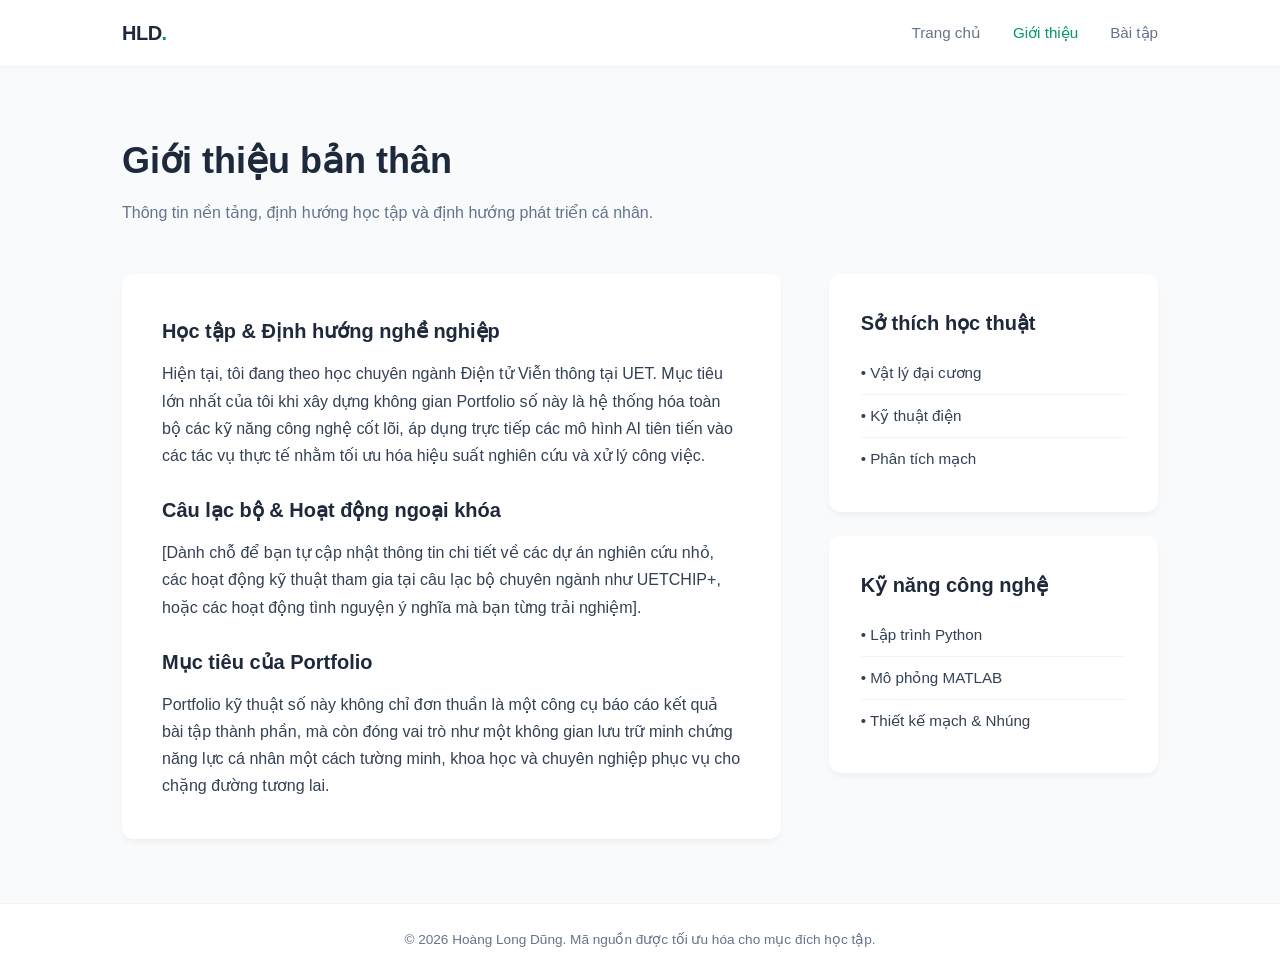
==== about.html @ b0f06dd4 "Create about.html" ====
<!DOCTYPE html>
<html lang="vi">
<head>
    <meta charset="UTF-8">
    <meta name="viewport" content="width=device-width, initial-scale=1.0">
    <title>Giới thiệu | Hoàng Long Dũng Portfolio</title>
    <link rel="stylesheet" href="style.css">
</head>
<body>

    <nav class="navbar">
        <div class="nav-container">
            <div class="nav-logo">HLD<span>.</span></div>
            <ul class="nav-menu">
                <li class="nav-item"><a href="index.html">Trang chủ</a></li>
                <li class="nav-item"><a href="about.html" class="active">Giới thiệu</a></li>
                <li class="nav-item"><a href="exercises.html">Bài tập</a></li>
            </ul>
        </div>
    </nav>

    <main class="container">
        <div class="page-header">
            <h1>Giới thiệu bản thân</h1>
            <p>Thông tin nền tảng, định hướng học tập và định hướng phát triển cá nhân.</p>
        </div>

        <div class="about-grid">
            <div class="about-card">
                <h2 class="about-section-title">Học tập & Định hướng nghề nghiệp</h2>
                <p>Hiện tại, tôi đang theo học chuyên ngành Điện tử Viễn thông tại UET. Mục tiêu lớn nhất của tôi khi xây dựng không gian Portfolio số này là hệ thống hóa toàn bộ các kỹ năng công nghệ cốt lõi, áp dụng trực tiếp các mô hình AI tiên tiến vào các tác vụ thực tế nhằm tối ưu hóa hiệu suất nghiên cứu và xử lý công việc.</p>
                
                <h2 class="about-section-title">Câu lạc bộ & Hoạt động ngoại khóa</h2>
                <p>[Dành chỗ để bạn tự cập nhật thông tin chi tiết về các dự án nghiên cứu nhỏ, các hoạt động kỹ thuật tham gia tại câu lạc bộ chuyên ngành như UETCHIP+, hoặc các hoạt động tình nguyện ý nghĩa mà bạn từng trải nghiệm].</p>
                
                <h2 class="about-section-title">Mục tiêu của Portfolio</h2>
                <p>Portfolio kỹ thuật số này không chỉ đơn thuần là một công cụ báo cáo kết quả bài tập thành phần, mà còn đóng vai trò như một không gian lưu trữ minh chứng năng lực cá nhân một cách tường minh, khoa học và chuyên nghiệp phục vụ cho chặng đường tương lai.</p>
            </div>

            <div class="sidebar-space">
                <div class="sidebar-card" style="margin-bottom: 1.5rem;">
                    <h2 class="about-section-title" style="margin-top: 0;">Sở thích học thuật</h2>
                    <ul class="interest-list">
                        <li>• Vật lý đại cương</li>
                        <li>• Kỹ thuật điện</li>
                        <li>• Phân tích mạch</li>
                    </ul>
                </div>

                <div class="sidebar-card">
                    <h2 class="about-section-title" style="margin-top: 0;">Kỹ năng công nghệ</h2>
                    <ul class="skill-list">
                        <li>• Lập trình Python</li>
                        <li>• Mô phỏng MATLAB</li>
                        <li>• Thiết kế mạch & Nhúng</li>
                    </ul>
                </div>
            </div>
        </div>
    </main>

    <footer class="footer">
        <p>&copy; 2026 Hoàng Long Dũng. Mã nguồn được tối ưu hóa cho mục đích học tập.</p>
    </footer>

</body>
</html>
---- style.css ----
/* --- Cấu hình biến màu sắc và Reset CSS --- */
:root {
    --primary-color: #1e293b;     /* Màu tối chủ đạo (Slate) */
    --accent-color: #059669;      /* Màu nhấn (Emerald Green) */
    --accent-hover: #047857;      /* Màu nhấn khi hover */
    --text-color: #334155;        /* Màu chữ chính */
    --text-light: #64748b;       /* Màu chữ phụ */
    --bg-light: #f8fafc;         /* Màu nền trang */
    --card-bg: #ffffff;          /* Màu nền thẻ bài tập */
    --max-width: 1100px;
}

* {
    box-sizing: border-box;
    margin: 0;
    padding: 0;
}

body {
    font-family: 'Segoe UI', Roboto, Helvetica, Arial, sans-serif;
    line-height: 1.7;
    color: var(--text-color);
    background-color: var(--bg-light);
}

a {
    text-decoration: none;
    color: inherit;
}

/* --- Thanh điều hướng (Navbar) --- */
.navbar {
    background-color: var(--card-bg);
    box-shadow: 0 1px 3px rgba(0, 0, 0, 0.05);
    position: sticky;
    top: 0;
    z-index: 1000;
}

.nav-container {
    max-width: var(--max-width);
    margin: 0 auto;
    display: flex;
    justify-content: space-between;
    align-items: center;
    padding: 1rem 2rem;
}

.nav-logo {
    font-size: 1.25rem;
    font-weight: 700;
    color: var(--primary-color);
    letter-spacing: -0.5px;
}

.nav-logo span {
    color: var(--accent-color);
}

.nav-menu {
    display: flex;
    list-style: none;
    gap: 2rem;
}

.nav-item a {
    font-size: 0.95rem;
    font-weight: 500;
    color: var(--text-light);
    transition: color 0.2s ease;
}

.nav-item a:hover, 
.nav-item a.active {
    color: var(--accent-color);
}

/* --- Bố cục Container chung --- */
.container {
    max-width: var(--max-width);
    margin: 0 auto;
    padding: 4rem 2rem;
    min-height: calc(100vh - 140px);
}

/* --- Trang chủ (Hero Section) --- */
.hero-section {
    display: flex;
    flex-direction: column;
    justify-content: center;
    align-items: flex-start;
    max-width: 800px;
    margin: 4rem auto;
}

.hero-badge {
    background-color: #e6f4ea;
    color: var(--accent-color);
    padding: 0.35rem 1rem;
    border-radius: 50px;
    font-size: 0.85rem;
    font-weight: 600;
    margin-bottom: 1.5rem;
}

.hero-title {
    font-size: 3rem;
    font-weight: 800;
    color: var(--primary-color);
    line-height: 1.2;
    margin-bottom: 1rem;
}

.hero-subtitle {
    font-size: 1.25rem;
    color: var(--text-light);
    margin-bottom: 2.5rem;
    max-width: 600px;
}

.cta-button {
    display: inline-block;
    background-color: var(--accent-color);
    color: #ffffff;
    padding: 0.75rem 2rem;
    border-radius: 6px;
    font-weight: 600;
    transition: background-color 0.2s ease, transform 0.2s ease;
}

.cta-button:hover {
    background-color: var(--accent-hover);
    transform: translateY(-1px);
}

/* --- Trang Giới thiệu (About Page) --- */
.page-header {
    margin-bottom: 3rem;
}

.page-header h1 {
    font-size: 2.25rem;
    color: var(--primary-color);
    font-weight: 700;
    margin-bottom: 0.5rem;
}

.page-header p {
    color: var(--text-light);
}

.about-grid {
    display: grid;
    grid-template-columns: 2fr 1fr;
    gap: 3rem;
}

.about-card {
    background-color: var(--card-bg);
    padding: 2.5rem;
    border-radius: 12px;
    box-shadow: 0 4px 6px -1px rgba(0, 0, 0, 0.05);
}

.about-section-title {
    font-size: 1.25rem;
    color: var(--primary-color);
    margin-top: 1.5rem;
    margin-bottom: 0.75rem;
    font-weight: 600;
}

.about-section-title:first-child {
    margin-top: 0;
}

.sidebar-card {
    background-color: var(--card-bg);
    padding: 2rem;
    border-radius: 12px;
    box-shadow: 0 4px 6px -1px rgba(0, 0, 0, 0.05);
    height: fit-content;
}

.skill-list, .interest-list {
    list-style: none;
}

.skill-list li, .interest-list li {
    padding: 0.5rem 0;
    border-bottom: 1px solid #f1f5f9;
    font-size: 0.95rem;
}

.skill-list li:last-child, .interest-list li:last-child {
    border-bottom: none;
}

/* --- Trang Bài tập (Exercises Grid) --- */
.exercises-grid {
    display: grid;
    grid-template-columns: repeat(auto-fit, minmax(300px, 1fr));
    gap: 2rem;
}

.exercise-card {
    background-color: var(--card-bg);
    border-radius: 10px;
    padding: 2rem;
    box-shadow: 0 4px 6px -1px rgba(0, 0, 0, 0.05);
    display: flex;
    flex-direction: column;
    justify-content: space-between;
    border-top: 4px solid #e2e8f0;
    transition: transform 0.2s ease, border-color 0.2s ease;
}

.exercise-card:hover {
    transform: translateY(-4px);
    border-top-color: var(--accent-color);
}

.ex-title {
    font-size: 1.2rem;
    color: var(--primary-color);
    font-weight: 700;
    margin-bottom: 0.75rem;
}

.ex-desc {
    font-size: 0.9rem;
    color: var(--text-light);
    margin-bottom: 1.5rem;
    flex-grow: 1;
}

.ex-link {
    font-size: 0.9rem;
    font-weight: 600;
    color: var(--accent-color);
    display: inline-flex;
    align-items: center;
    gap: 0.25rem;
    transition: color 0.2s ease;
}

.ex-link:hover {
    color: var(--accent-hover);
}

/* --- Chân trang (Footer) --- */
.footer {
    background-color: var(--card-bg);
    border-top: 1px solid #f1f5f9;
    padding: 1.5rem;
    text-align: center;
    font-size: 0.85rem;
    color: var(--text-light);
}

/* --- Cấu hình Responsive (Mobile & Tablet) --- */
@media (max-width: 768px) {
    .nav-container {
        flex-direction: column;
        gap: 1rem;
        padding: 1rem;
    }
    .nav-menu {
        gap: 1.5rem;
    }
    .hero-title {
        font-size: 2.25rem;
    }
    .about-grid {
        grid-template-columns: 1fr;
        gap: 2rem;
    }
    .container {
        padding: 2rem 1.25rem;
    }
}
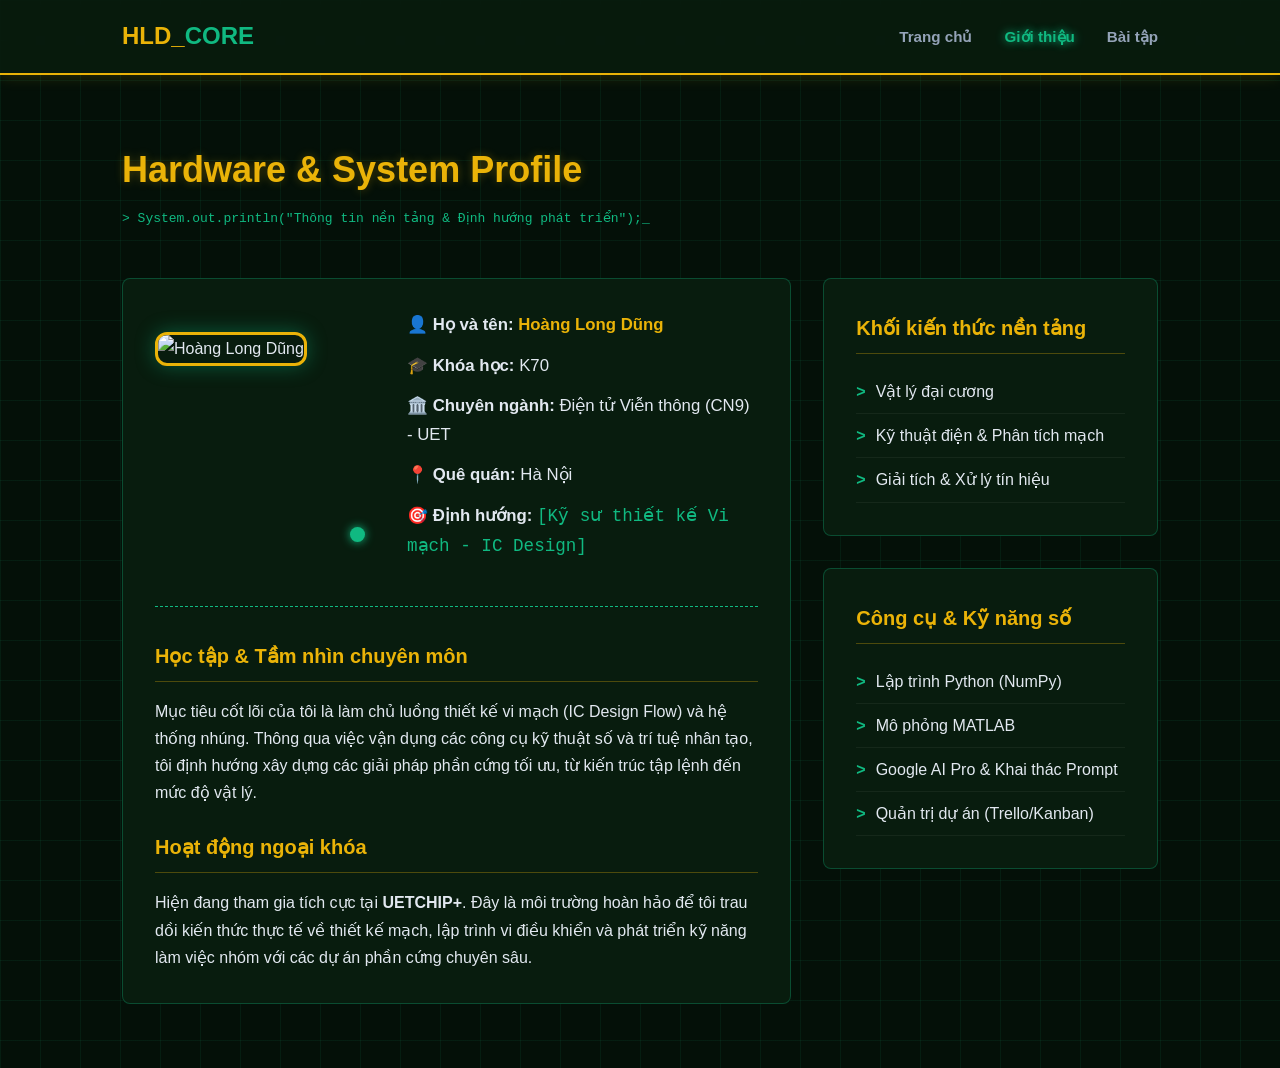
==== commit 25673b03: "Update about.html" ====
--- a/about.html
+++ b/about.html
@@ -3,14 +3,15 @@
 <head>
     <meta charset="UTF-8">
     <meta name="viewport" content="width=device-width, initial-scale=1.0">
-    <title>Giới thiệu | Hoàng Long Dũng Portfolio</title>
+    <title>Giới thiệu | IC Profile - Hoàng Long Dũng</title>
     <link rel="stylesheet" href="style.css">
 </head>
 <body>
 
+    <!-- Thanh điều hướng -->
     <nav class="navbar">
         <div class="nav-container">
-            <div class="nav-logo">HLD<span>.</span></div>
+            <div class="nav-logo">HLD_<span>CORE</span></div>
             <ul class="nav-menu">
                 <li class="nav-item"><a href="index.html">Trang chủ</a></li>
                 <li class="nav-item"><a href="about.html" class="active">Giới thiệu</a></li>
@@ -19,49 +20,64 @@
         </div>
     </nav>
 
+    <!-- Nội dung chính -->
     <main class="container">
         <div class="page-header">
-            <h1>Giới thiệu bản thân</h1>
-            <p>Thông tin nền tảng, định hướng học tập và định hướng phát triển cá nhân.</p>
+            <h1>Hardware & System Profile</h1>
+            <p>> System.out.println("Thông tin nền tảng & Định hướng phát triển");_</p>
         </div>
 
         <div class="about-grid">
+            <!-- Khối nội dung chính bên trái -->
             <div class="about-card">
-                <h2 class="about-section-title">Học tập & Định hướng nghề nghiệp</h2>
-                <p>Hiện tại, tôi đang theo học chuyên ngành Điện tử Viễn thông tại UET. Mục tiêu lớn nhất của tôi khi xây dựng không gian Portfolio số này là hệ thống hóa toàn bộ các kỹ năng công nghệ cốt lõi, áp dụng trực tiếp các mô hình AI tiên tiến vào các tác vụ thực tế nhằm tối ưu hóa hiệu suất nghiên cứu và xử lý công việc.</p>
                 
-                <h2 class="about-section-title">Câu lạc bộ & Hoạt động ngoại khóa</h2>
-                <p>[Dành chỗ để bạn tự cập nhật thông tin chi tiết về các dự án nghiên cứu nhỏ, các hoạt động kỹ thuật tham gia tại câu lạc bộ chuyên ngành như UETCHIP+, hoặc các hoạt động tình nguyện ý nghĩa mà bạn từng trải nghiệm].</p>
+                <!-- Khu vực chứa Ảnh và Thông tin cơ bản -->
+                <div class="profile-hero">
+                    <div class="profile-img-box">
+                        <!-- Tên tệp ảnh của bạn sẽ thay vào thuộc tính src dưới đây -->
+                        <img src="avatar.jpg" alt="Hoàng Long Dũng">
+                        <div class="status-dot"></div>
+                    </div>
+                    
+                    <div class="profile-details">
+                        <p>👤 <strong>Họ và tên:</strong> <span class="highlight-text">Hoàng Long Dũng</span></p>
+                        <p>🎓 <strong>Khóa học:</strong> K70</p>
+                        <p>🏛️ <strong>Chuyên ngành:</strong> Điện tử Viễn thông (CN9) - UET</p>
+                        <p>📍 <strong>Quê quán:</strong> Hà Nội</p>
+                        <p>🎯 <strong>Định hướng:</strong> <span class="tech-text">[Kỹ sư thiết kế Vi mạch - IC Design]</span></p>
+                    </div>
+                </div>
+
+                <h2 class="about-section-title">Học tập & Tầm nhìn chuyên môn</h2>
+                <p>Mục tiêu cốt lõi của tôi là làm chủ luồng thiết kế vi mạch (IC Design Flow) và hệ thống nhúng. Thông qua việc vận dụng các công cụ kỹ thuật số và trí tuệ nhân tạo, tôi định hướng xây dựng các giải pháp phần cứng tối ưu, từ kiến trúc tập lệnh đến mức độ vật lý.</p>
                 
-                <h2 class="about-section-title">Mục tiêu của Portfolio</h2>
-                <p>Portfolio kỹ thuật số này không chỉ đơn thuần là một công cụ báo cáo kết quả bài tập thành phần, mà còn đóng vai trò như một không gian lưu trữ minh chứng năng lực cá nhân một cách tường minh, khoa học và chuyên nghiệp phục vụ cho chặng đường tương lai.</p>
+                <h2 class="about-section-title">Hoạt động ngoại khóa</h2>
+                <p>Hiện đang tham gia tích cực tại <strong>UETCHIP+</strong>. Đây là môi trường hoàn hảo để tôi trau dồi kiến thức thực tế về thiết kế mạch, lập trình vi điều khiển và phát triển kỹ năng làm việc nhóm với các dự án phần cứng chuyên sâu.</p>
             </div>
 
+            <!-- Khối kỹ năng bên phải (Sidebar) -->
             <div class="sidebar-space">
-                <div class="sidebar-card" style="margin-bottom: 1.5rem;">
-                    <h2 class="about-section-title" style="margin-top: 0;">Sở thích học thuật</h2>
+                <div class="sidebar-card" style="margin-bottom: 2rem;">
+                    <h2 class="about-section-title" style="margin-top: 0;">Khối kiến thức nền tảng</h2>
                     <ul class="interest-list">
-                        <li>• Vật lý đại cương</li>
-                        <li>• Kỹ thuật điện</li>
-                        <li>• Phân tích mạch</li>
+                        <li>Vật lý đại cương</li>
+                        <li>Kỹ thuật điện & Phân tích mạch</li>
+                        <li>Giải tích & Xử lý tín hiệu</li>
                     </ul>
                 </div>
 
                 <div class="sidebar-card">
-                    <h2 class="about-section-title" style="margin-top: 0;">Kỹ năng công nghệ</h2>
+                    <h2 class="about-section-title" style="margin-top: 0;">Công cụ & Kỹ năng số</h2>
                     <ul class="skill-list">
-                        <li>• Lập trình Python</li>
-                        <li>• Mô phỏng MATLAB</li>
-                        <li>• Thiết kế mạch & Nhúng</li>
+                        <li>Lập trình Python (NumPy)</li>
+                        <li>Mô phỏng MATLAB</li>
+                        <li>Google AI Pro & Khai thác Prompt</li>
+                        <li>Quản trị dự án (Trello/Kanban)</li>
                     </ul>
                 </div>
             </div>
         </div>
     </main>
 
-    <footer class="footer">
-        <p>&copy; 2026 Hoàng Long Dũng. Mã nguồn được tối ưu hóa cho mục đích học tập.</p>
-    </footer>
-
 </body>
 </html>
--- a/style.css
+++ b/style.css
@@ -1,281 +1,146 @@
-/* --- Cấu hình biến màu sắc và Reset CSS --- */
+/* --- Cấu hình màu sắc Hệ mạch (Circuit Theme) --- */
 :root {
-    --primary-color: #1e293b;     /* Màu tối chủ đạo (Slate) */
-    --accent-color: #059669;      /* Màu nhấn (Emerald Green) */
-    --accent-hover: #047857;      /* Màu nhấn khi hover */
-    --text-color: #334155;        /* Màu chữ chính */
-    --text-light: #64748b;       /* Màu chữ phụ */
-    --bg-light: #f8fafc;         /* Màu nền trang */
-    --card-bg: #ffffff;          /* Màu nền thẻ bài tập */
+    --bg-color: #041008;       /* Xanh lá cực đậm (Gần đen) */
+    --card-bg: #081c0e;        /* Xanh lá đậm nền thẻ */
+    --primary-color: #eab308;  /* Vàng Gold (Đường mạch chip) */
+    --accent-color: #10b981;   /* Xanh lá công nghệ (Neon) */
+    --text-color: #e2e8f0;     /* Trắng xám dễ đọc */
+    --text-light: #94a3b8;     /* Xám phụ */
+    --grid-line: rgba(16, 185, 129, 0.08); /* Màu vạch kẻ lưới */
     --max-width: 1100px;
 }
 
-* {
-    box-sizing: border-box;
-    margin: 0;
-    padding: 0;
+* { box-sizing: border-box; margin: 0; padding: 0; }
+
+body {
+    font-family: 'Consolas', 'Segoe UI', Tahoma, sans-serif; /* Font hơi hướng code/tech */
+    line-height: 1.7;
+    color: var(--text-color);
+    background-color: var(--bg-color);
+    /* Hiệu ứng nền lưới công nghệ */
+    background-image: 
+        linear-gradient(var(--grid-line) 1px, transparent 1px),
+        linear-gradient(90deg, var(--grid-line) 1px, transparent 1px);
+    background-size: 40px 40px; 
 }
 
-body {
-    font-family: 'Segoe UI', Roboto, Helvetica, Arial, sans-serif;
-    line-height: 1.7;
-    color: var(--text-color);
-    background-color: var(--bg-light);
-}
+a { text-decoration: none; color: inherit; }
 
-a {
-    text-decoration: none;
-    color: inherit;
-}
-
-/* --- Thanh điều hướng (Navbar) --- */
+/* --- Thanh điều hướng --- */
 .navbar {
-    background-color: var(--card-bg);
-    box-shadow: 0 1px 3px rgba(0, 0, 0, 0.05);
-    position: sticky;
-    top: 0;
-    z-index: 1000;
+    background-color: rgba(8, 28, 14, 0.9);
+    border-bottom: 2px solid var(--primary-color);
+    box-shadow: 0 0 15px rgba(234, 179, 8, 0.2);
+    backdrop-filter: blur(5px);
+    position: sticky; top: 0; z-index: 1000;
 }
 
 .nav-container {
     max-width: var(--max-width);
     margin: 0 auto;
-    display: flex;
-    justify-content: space-between;
-    align-items: center;
+    display: flex; justify-content: space-between; align-items: center;
     padding: 1rem 2rem;
 }
 
 .nav-logo {
-    font-size: 1.25rem;
-    font-weight: 700;
-    color: var(--primary-color);
-    letter-spacing: -0.5px;
+    font-size: 1.5rem; font-weight: 800;
+    color: var(--primary-color); text-transform: uppercase;
+}
+.nav-logo span { color: var(--accent-color); }
+
+.nav-menu { display: flex; list-style: none; gap: 2rem; }
+.nav-item a {
+    font-size: 0.95rem; font-weight: 600; color: var(--text-light);
+    transition: color 0.3s, text-shadow 0.3s;
+}
+.nav-item a:hover, .nav-item a.active {
+    color: var(--accent-color);
+    text-shadow: 0 0 8px var(--accent-color);
 }
 
-.nav-logo span {
-    color: var(--accent-color);
+/* --- Container chung --- */
+.container { max-width: var(--max-width); margin: 0 auto; padding: 4rem 2rem; min-height: 80vh; }
+
+/* --- Trang Giới thiệu (About Profile Layout) --- */
+.page-header h1 {
+    font-size: 2.25rem; color: var(--primary-color); font-weight: 700;
+    text-shadow: 0 0 10px rgba(234, 179, 8, 0.3); margin-bottom: 0.5rem;
+}
+.page-header p { color: var(--accent-color); margin-bottom: 3rem; font-family: monospace; }
+
+.about-grid { display: grid; grid-template-columns: 2fr 1fr; gap: 2rem; }
+
+/* Các khối thẻ (Cards) với hiệu ứng viền vi mạch */
+.about-card, .sidebar-card, .exercise-card {
+    background-color: var(--card-bg);
+    padding: 2rem;
+    border-radius: 8px;
+    border: 1px solid rgba(16, 185, 129, 0.3);
+    position: relative;
+    transition: all 0.3s ease;
 }
 
-.nav-menu {
-    display: flex;
-    list-style: none;
-    gap: 2rem;
-}
-
-.nav-item a {
-    font-size: 0.95rem;
-    font-weight: 500;
-    color: var(--text-light);
-    transition: color 0.2s ease;
-}
-
-.nav-item a:hover, 
-.nav-item a.active {
-    color: var(--accent-color);
-}
-
-/* --- Bố cục Container chung --- */
-.container {
-    max-width: var(--max-width);
-    margin: 0 auto;
-    padding: 4rem 2rem;
-    min-height: calc(100vh - 140px);
-}
-
-/* --- Trang chủ (Hero Section) --- */
-.hero-section {
-    display: flex;
-    flex-direction: column;
-    justify-content: center;
-    align-items: flex-start;
-    max-width: 800px;
-    margin: 4rem auto;
-}
-
-.hero-badge {
-    background-color: #e6f4ea;
-    color: var(--accent-color);
-    padding: 0.35rem 1rem;
-    border-radius: 50px;
-    font-size: 0.85rem;
-    font-weight: 600;
-    margin-bottom: 1.5rem;
-}
-
-.hero-title {
-    font-size: 3rem;
-    font-weight: 800;
-    color: var(--primary-color);
-    line-height: 1.2;
-    margin-bottom: 1rem;
-}
-
-.hero-subtitle {
-    font-size: 1.25rem;
-    color: var(--text-light);
-    margin-bottom: 2.5rem;
-    max-width: 600px;
-}
-
-.cta-button {
-    display: inline-block;
-    background-color: var(--accent-color);
-    color: #ffffff;
-    padding: 0.75rem 2rem;
-    border-radius: 6px;
-    font-weight: 600;
-    transition: background-color 0.2s ease, transform 0.2s ease;
-}
-
-.cta-button:hover {
-    background-color: var(--accent-hover);
-    transform: translateY(-1px);
-}
-
-/* --- Trang Giới thiệu (About Page) --- */
-.page-header {
-    margin-bottom: 3rem;
-}
-
-.page-header h1 {
-    font-size: 2.25rem;
-    color: var(--primary-color);
-    font-weight: 700;
-    margin-bottom: 0.5rem;
-}
-
-.page-header p {
-    color: var(--text-light);
-}
-
-.about-grid {
-    display: grid;
-    grid-template-columns: 2fr 1fr;
-    gap: 3rem;
-}
-
-.about-card {
-    background-color: var(--card-bg);
-    padding: 2.5rem;
-    border-radius: 12px;
-    box-shadow: 0 4px 6px -1px rgba(0, 0, 0, 0.05);
+/* Hiệu ứng phát sáng khi di chuột (Glow effect) */
+.about-card:hover, .sidebar-card:hover, .exercise-card:hover {
+    border-color: var(--primary-color);
+    box-shadow: 0 0 20px rgba(234, 179, 8, 0.15), inset 0 0 10px rgba(16, 185, 129, 0.1);
+    transform: translateY(-2px);
 }
 
 .about-section-title {
-    font-size: 1.25rem;
-    color: var(--primary-color);
-    margin-top: 1.5rem;
-    margin-bottom: 0.75rem;
-    font-weight: 600;
+    font-size: 1.25rem; color: var(--primary-color);
+    margin-top: 1.5rem; margin-bottom: 1rem;
+    border-bottom: 1px solid rgba(234, 179, 8, 0.3);
+    padding-bottom: 0.5rem;
 }
 
-.about-section-title:first-child {
-    margin-top: 0;
+/* Khối thông tin cá nhân (Ảnh + Text) */
+.profile-hero {
+    display: flex; gap: 2rem; align-items: center;
+    margin-bottom: 2rem; padding-bottom: 2rem;
+    border-bottom: 1px dashed var(--accent-color);
 }
 
-.sidebar-card {
-    background-color: var(--card-bg);
-    padding: 2rem;
-    border-radius: 12px;
-    box-shadow: 0 4px 6px -1px rgba(0, 0, 0, 0.05);
-    height: fit-content;
+.profile-img-box {
+    position: relative;
+    width: 220px; height: 220px;
+    flex-shrink: 0;
 }
 
-.skill-list, .interest-list {
-    list-style: none;
+.profile-img-box img {
+    width: 100%; height: 100%; object-fit: cover;
+    border-radius: 12px;
+    border: 3px solid var(--primary-color);
+    box-shadow: 0 0 20px rgba(16, 185, 129, 0.4);
 }
 
-.skill-list li, .interest-list li {
-    padding: 0.5rem 0;
-    border-bottom: 1px solid #f1f5f9;
-    font-size: 0.95rem;
+/* Chấm nhấp nháy góc ảnh */
+.status-dot {
+    position: absolute; bottom: 10px; right: 10px;
+    width: 15px; height: 15px;
+    background-color: var(--accent-color);
+    border-radius: 50%;
+    box-shadow: 0 0 10px var(--accent-color);
+    animation: blink 2s infinite;
 }
 
-.skill-list li:last-child, .interest-list li:last-child {
-    border-bottom: none;
+@keyframes blink { 0%, 100% { opacity: 1; } 50% { opacity: 0.4; } }
+
+.profile-details p { margin-bottom: 0.75rem; font-size: 1.05rem; }
+.highlight-text { color: var(--primary-color); font-weight: bold; }
+.tech-text { color: var(--accent-color); font-family: monospace; font-size: 1.1rem;}
+
+.skill-list, .interest-list { list-style: none; }
+.skill-list li, .interest-list li {
+    padding: 0.5rem 0; border-bottom: 1px solid rgba(255,255,255,0.05);
+}
+.skill-list li::before, .interest-list li::before {
+    content: '>'; color: var(--accent-color); margin-right: 10px; font-weight: bold;
 }
 
-/* --- Trang Bài tập (Exercises Grid) --- */
-.exercises-grid {
-    display: grid;
-    grid-template-columns: repeat(auto-fit, minmax(300px, 1fr));
-    gap: 2rem;
+/* Cấu hình Mobile */
+@media (max-width: 768px) {
+    .about-grid { grid-template-columns: 1fr; }
+    .profile-hero { flex-direction: column; text-align: center; }
+    .nav-container { flex-direction: column; gap: 1rem; }
 }
-
-.exercise-card {
-    background-color: var(--card-bg);
-    border-radius: 10px;
-    padding: 2rem;
-    box-shadow: 0 4px 6px -1px rgba(0, 0, 0, 0.05);
-    display: flex;
-    flex-direction: column;
-    justify-content: space-between;
-    border-top: 4px solid #e2e8f0;
-    transition: transform 0.2s ease, border-color 0.2s ease;
-}
-
-.exercise-card:hover {
-    transform: translateY(-4px);
-    border-top-color: var(--accent-color);
-}
-
-.ex-title {
-    font-size: 1.2rem;
-    color: var(--primary-color);
-    font-weight: 700;
-    margin-bottom: 0.75rem;
-}
-
-.ex-desc {
-    font-size: 0.9rem;
-    color: var(--text-light);
-    margin-bottom: 1.5rem;
-    flex-grow: 1;
-}
-
-.ex-link {
-    font-size: 0.9rem;
-    font-weight: 600;
-    color: var(--accent-color);
-    display: inline-flex;
-    align-items: center;
-    gap: 0.25rem;
-    transition: color 0.2s ease;
-}
-
-.ex-link:hover {
-    color: var(--accent-hover);
-}
-
-/* --- Chân trang (Footer) --- */
-.footer {
-    background-color: var(--card-bg);
-    border-top: 1px solid #f1f5f9;
-    padding: 1.5rem;
-    text-align: center;
-    font-size: 0.85rem;
-    color: var(--text-light);
-}
-
-/* --- Cấu hình Responsive (Mobile & Tablet) --- */
-@media (max-width: 768px) {
-    .nav-container {
-        flex-direction: column;
-        gap: 1rem;
-        padding: 1rem;
-    }
-    .nav-menu {
-        gap: 1.5rem;
-    }
-    .hero-title {
-        font-size: 2.25rem;
-    }
-    .about-grid {
-        grid-template-columns: 1fr;
-        gap: 2rem;
-    }
-    .container {
-        padding: 2rem 1.25rem;
-    }
-}
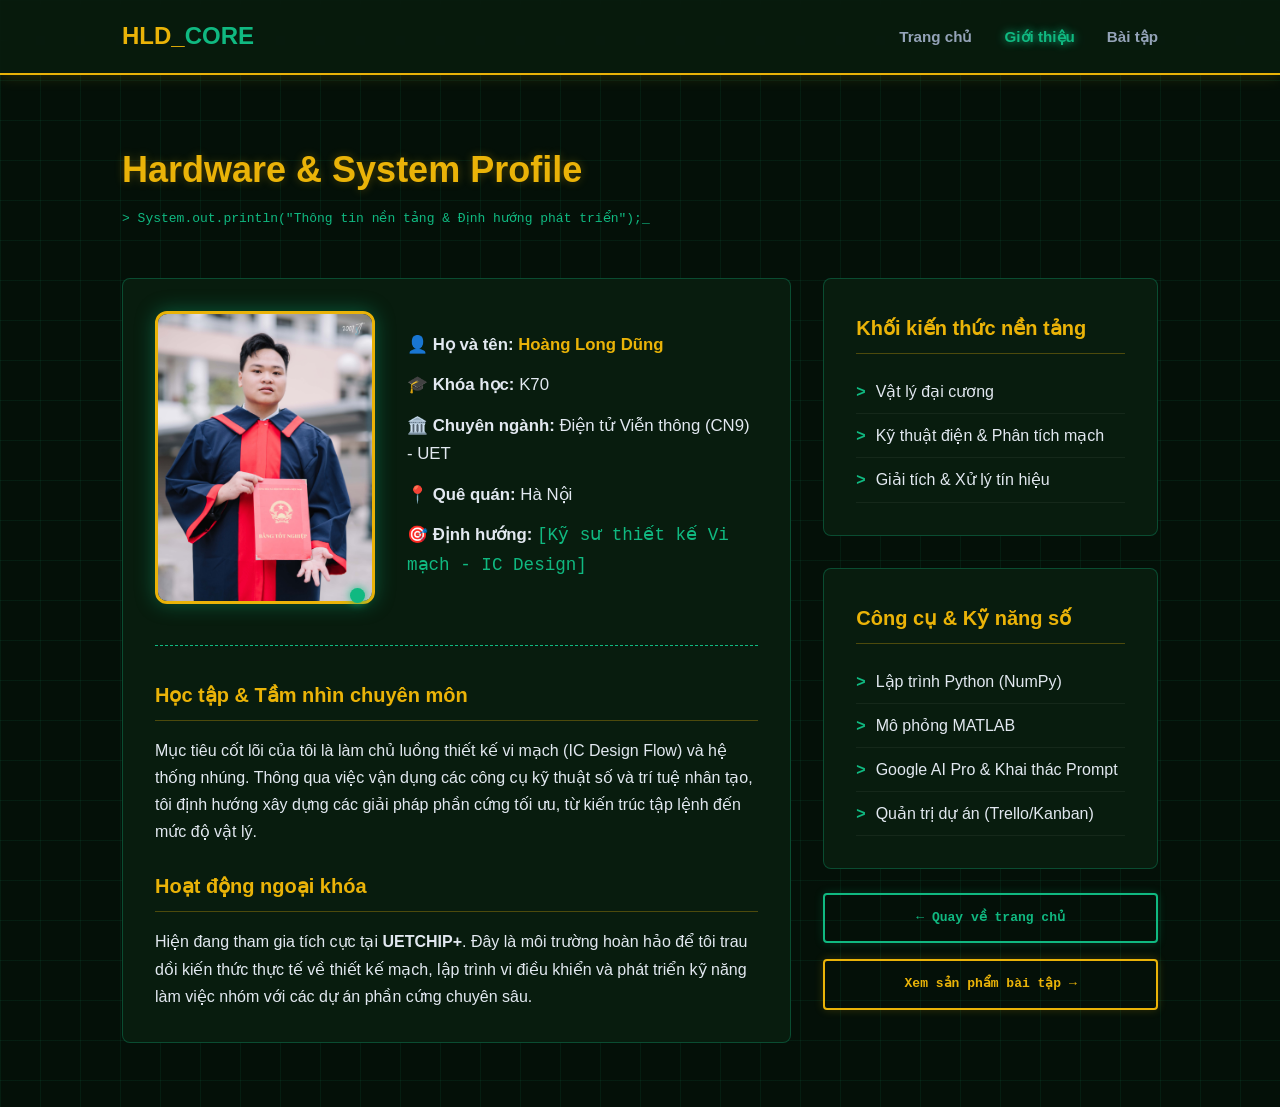
==== commit 2f3787ac: "Update about.html" ====
--- a/about.html
+++ b/about.html
@@ -75,6 +75,10 @@
                         <li>Quản trị dự án (Trello/Kanban)</li>
                     </ul>
                 </div>
+                <div style="display: flex; flex-direction: column; gap: 1rem; margin-top: 1.5rem;">
+                <a href="index.html" class="cta-button secondary-btn" style="text-align: center;">&larr; Quay về trang chủ</a>
+                <a href="exercises.html" class="cta-button" style="text-align: center;">Xem sản phẩm bài tập &rarr;</a>
+            </div>
             </div>
         </div>
     </main>
--- a/style.css
+++ b/style.css
@@ -103,12 +103,17 @@
 
 .profile-img-box {
     position: relative;
-    width: 220px; height: 220px;
+    width: 220px; 
+    height: auto; 
+    aspect-ratio: 3 / 4; /* Ép khung về tỷ lệ hình chữ nhật dọc chuẩn của ảnh thẻ/ảnh chân dung */
     flex-shrink: 0;
 }
 
 .profile-img-box img {
-    width: 100%; height: 100%; object-fit: cover;
+    width: 100%; 
+    height: 100%; 
+    object-fit: cover; /* Vẫn giữ lệnh này để ảnh phủ kín khung */
+    object-position: center top; /* Lệnh "thần thánh" giúp neo đỉnh ảnh sát với mép trên của khung */
     border-radius: 12px;
     border: 3px solid var(--primary-color);
     box-shadow: 0 0 20px rgba(16, 185, 129, 0.4);
@@ -144,3 +149,183 @@
     .profile-hero { flex-direction: column; text-align: center; }
     .nav-container { flex-direction: column; gap: 1rem; }
 }
+/* --- CẬP NHẬT GIAO DIỆN TRANG CHỦ (HERO SECTION) --- */
+
+/* Chia đôi màn hình */
+.hero-section {
+    display: grid;
+    grid-template-columns: 1.2fr 1fr;
+    gap: 3rem;
+    align-items: center;
+    max-width: 1100px;
+    margin: 2rem auto;
+}
+
+.hero-text {
+    display: flex;
+    flex-direction: column;
+    align-items: flex-start;
+}
+
+/* Hiệu ứng chữ nổi bật: Chuyển màu từ Trắng sang Vàng Gold */
+.gradient-text {
+    background: linear-gradient(90deg, #ffffff 0%, var(--primary-color) 100%);
+    -webkit-background-clip: text;
+    -webkit-text-fill-color: transparent;
+    display: inline-block;
+    text-shadow: none; /* Bỏ viền bóng để gradient lên màu sắc nét nhất */
+}
+
+.hero-title {
+    font-size: 3.5rem;
+    font-weight: 800;
+    color: var(--text-color);
+    line-height: 1.3;
+    margin-bottom: 1.5rem;
+}
+
+.hero-badge {
+    background-color: rgba(16, 185, 129, 0.1);
+    color: var(--accent-color);
+    padding: 0.35rem 1rem;
+    border-radius: 4px;
+    border: 1px solid rgba(16, 185, 129, 0.3);
+    font-size: 0.9rem;
+    font-weight: bold;
+    font-family: monospace;
+    margin-bottom: 1.5rem;
+}
+
+/* Nút bấm (Button) dạng viền Neon sáng */
+.cta-button {
+    display: inline-block;
+    background-color: transparent;
+    color: var(--primary-color);
+    padding: 0.75rem 2rem;
+    border: 2px solid var(--primary-color);
+    border-radius: 4px;
+    font-weight: bold;
+    font-family: monospace;
+    transition: all 0.3s ease;
+    box-shadow: 0 0 10px rgba(234, 179, 8, 0.2);
+}
+
+.cta-button:hover {
+    background-color: var(--primary-color);
+    color: #000;
+    box-shadow: 0 0 25px rgba(234, 179, 8, 0.6);
+    transform: translateY(-3px);
+}
+
+/* Hiệu ứng hình ảnh lơ lửng */
+.hero-graphic {
+    display: flex;
+    justify-content: center;
+    align-items: center;
+}
+
+.floating-chip {
+    width: 100%;
+    max-width: 320px;
+    animation: float 4s ease-in-out infinite;
+    filter: drop-shadow(0 0 30px rgba(16, 185, 129, 0.3)) invert(0.8) sepia(1) hue-rotate(80deg) saturate(3); /* Lọc màu icon gốc sang màu xanh lá công nghệ */
+}
+
+@keyframes float {
+    0% { transform: translateY(0px); }
+    50% { transform: translateY(-20px); }
+    100% { transform: translateY(0px); }
+}
+
+/* Tự động sắp xếp lại khi xem trên điện thoại */
+@media (max-width: 768px) {
+    .hero-section {
+        grid-template-columns: 1fr;
+        text-align: center;
+    }
+    .hero-text {
+        align-items: center;
+    }
+    .hero-title {
+        font-size: 2.5rem;
+    }
+    .hero-graphic {
+        order: -1; /* Đẩy hình ảnh lên trên cùng khi xem bằng điện thoại */
+        margin-bottom: 2rem;
+    }
+}
+/* --- CĂN CHỈNH NHÓM NÚT BẤM --- */
+.button-group {
+    display: flex;
+    gap: 1.5rem; /* Khoảng cách hoàn hảo giữa 2 nút */
+    margin-top: 3rem; /* Đẩy cách đoạn văn ra một chút cho thoáng */
+    flex-wrap: wrap; /* Tự động xếp xuống dòng nếu xem trên điện thoại dọc */
+}
+
+/* Nút bấm phụ (Màu xanh công nghệ) */
+.secondary-btn {
+    color: var(--accent-color);
+    border-color: var(--accent-color);
+    box-shadow: 0 0 10px rgba(16, 185, 129, 0.2);
+}
+
+.secondary-btn:hover {
+    background-color: var(--accent-color);
+    color: #000;
+    box-shadow: 0 0 25px rgba(16, 185, 129, 0.6);
+}
+/* --- VẼ VI MẠCH BẰNG PURE CSS --- */
+.hero-graphic {
+    display: flex;
+    justify-content: center;
+    align-items: center;
+    perspective: 1000px;
+}
+
+.pure-css-chip {
+    width: 180px;
+    height: 180px;
+    background-color: var(--card-bg);
+    border: 3px solid var(--accent-color);
+    border-radius: 16px;
+    position: relative;
+    display: flex;
+    justify-content: center;
+    align-items: center;
+    box-shadow: 0 0 40px rgba(16, 185, 129, 0.3), inset 0 0 20px rgba(16, 185, 129, 0.2);
+    animation: float 4s ease-in-out infinite;
+}
+
+/* Lõi vi mạch */
+.chip-core {
+    width: 90px;
+    height: 90px;
+    background-color: var(--bg-color);
+    border: 2px solid var(--primary-color);
+    border-radius: 8px;
+    color: var(--primary-color);
+    display: flex;
+    justify-content: center;
+    align-items: center;
+    font-size: 2rem;
+    font-weight: 800;
+    box-shadow: 0 0 15px rgba(234, 179, 8, 0.4);
+}
+
+/* Thuật toán vẽ chân rết (Pins) 2 bên hông */
+.pure-css-chip::before, .pure-css-chip::after {
+    content: '';
+    position: absolute;
+    width: 12px;
+    height: 120px;
+    background: repeating-linear-gradient(
+        to bottom,
+        var(--text-light) 0,
+        var(--text-light) 8px,
+        transparent 8px,
+        transparent 16px
+    );
+}
+
+.pure-css-chip::before { left: -15px; } /* Chân bên trái */
+.pure-css-chip::after { right: -15px; }  /* Chân bên phải */
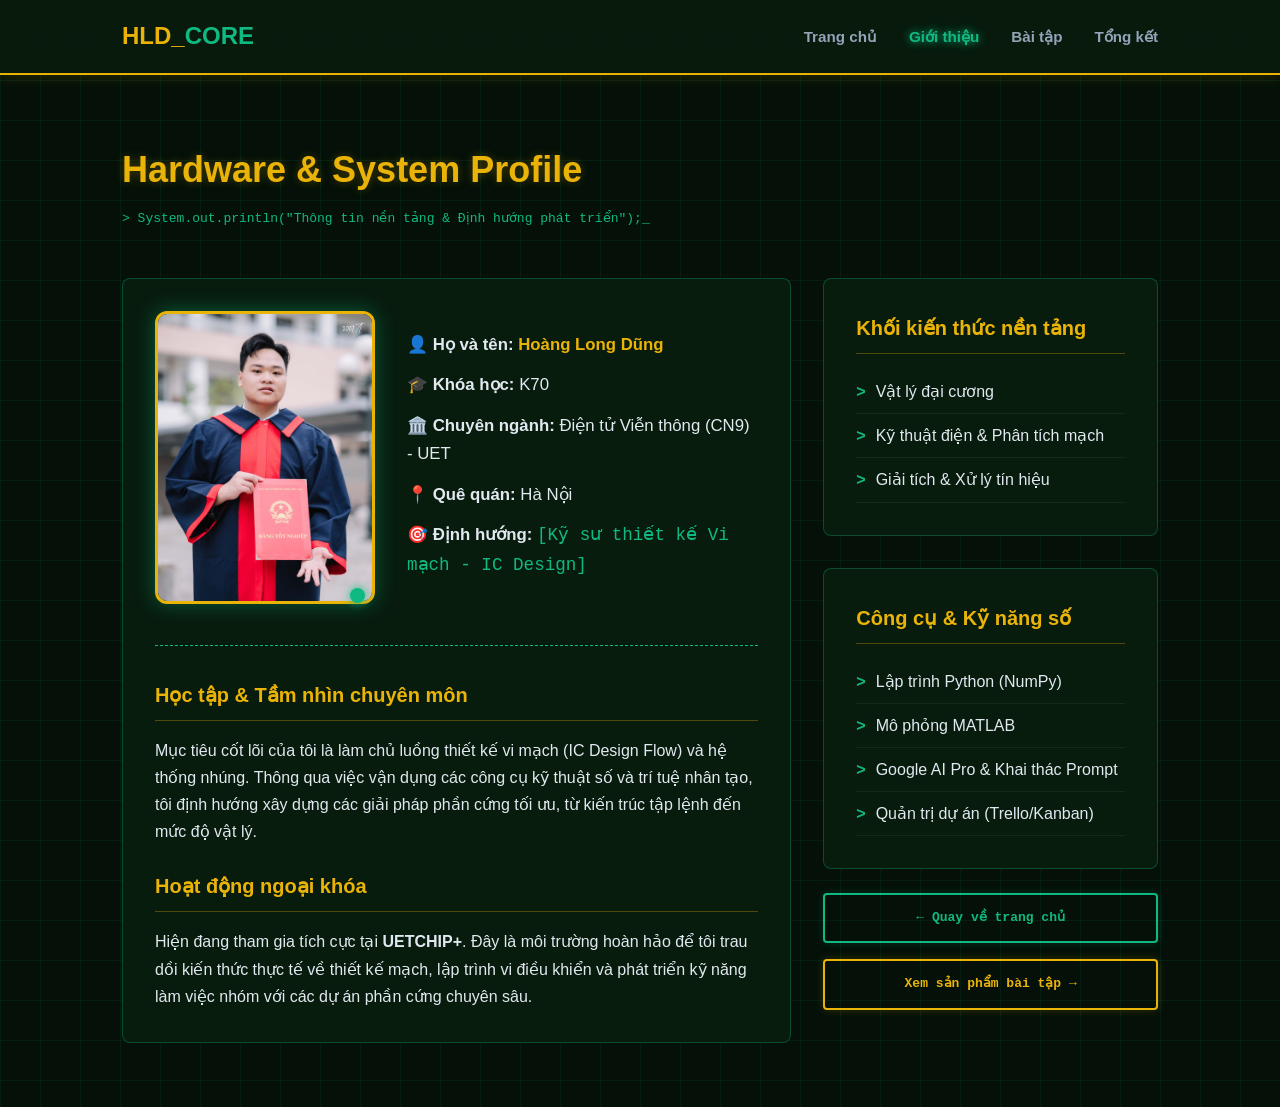
==== commit 310ba1a7: "Update about.html" ====
--- a/about.html
+++ b/about.html
@@ -16,6 +16,7 @@
                 <li class="nav-item"><a href="index.html">Trang chủ</a></li>
                 <li class="nav-item"><a href="about.html" class="active">Giới thiệu</a></li>
                 <li class="nav-item"><a href="exercises.html">Bài tập</a></li>
+                <li class="nav-item"><a href="summary.html">Tổng kết</a></li>
             </ul>
         </div>
     </nav>
--- a/style.css
+++ b/style.css
@@ -329,3 +329,18 @@
 
 .pure-css-chip::before { left: -15px; } /* Chân bên trái */
 .pure-css-chip::after { right: -15px; }  /* Chân bên phải */
+.ex-link {
+    color: var(--primary-color) !important; /* Đổi sang màu Vàng Gold */
+    font-weight: bold;
+    font-family: monospace; /* Font chữ chuẩn dân kỹ thuật */
+    text-decoration: none; /* Bỏ gạch chân mặc định */
+    display: inline-block;
+    margin-top: 0.5rem;
+    transition: all 0.3s ease;
+}
+
+.ex-link:hover {
+    color: var(--accent-color) !important; /* Di chuột vào chuyển Xanh Neon */
+    text-shadow: 0 0 8px rgba(16, 185, 129, 0.5); /* Phát sáng nhẹ */
+    transform: translateX(5px); /* Hiệu ứng trượt mũi tên sang phải cực mượt */
+}
